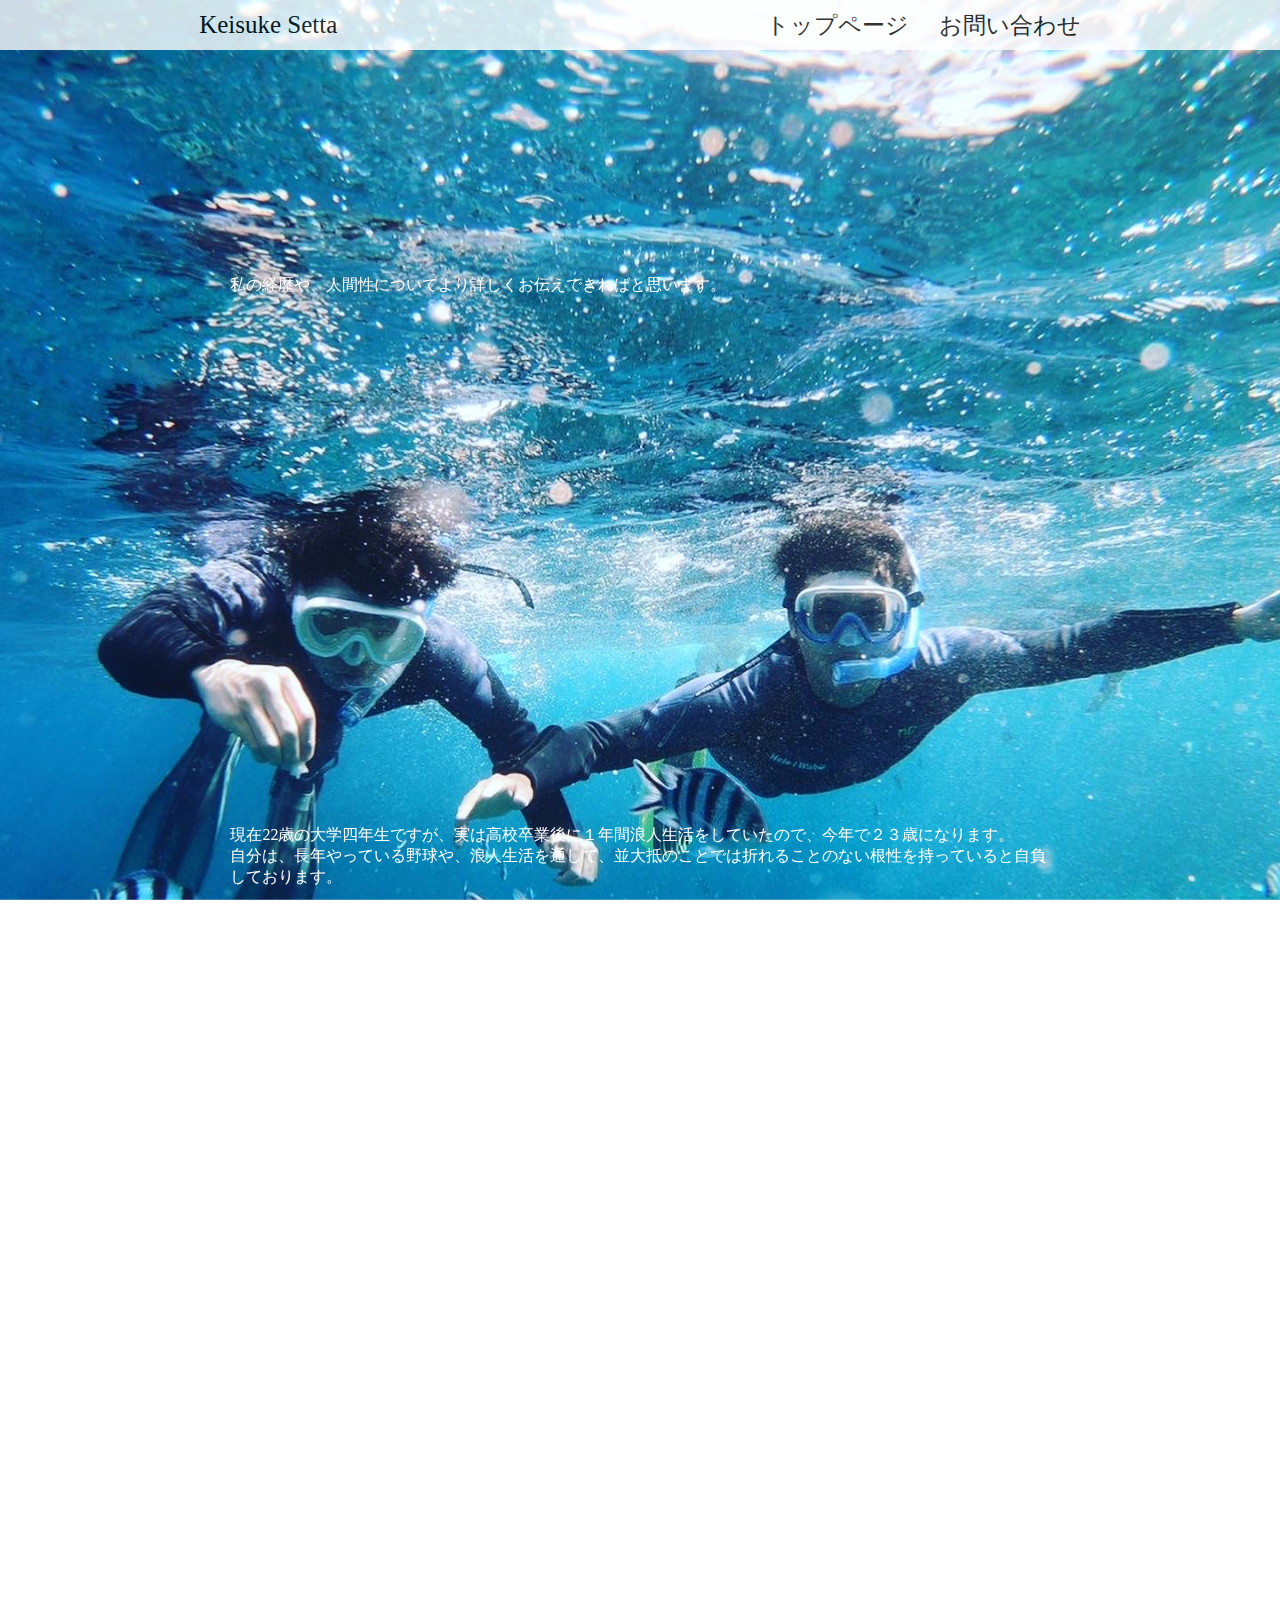
==== about.html @ 3afee142 ":tada:" ====
<!DOCTYPE html>
<html lang="ja">
<head>
  <meta charset="UTF-8">
  <meta http-equiv="X-UA-Compatible" content="IE=edge">
  <meta name="viewport" content="width=device-width, initial-scale=1.0">
  <title>Portfolio</title>
  <link rel="stylesheet" href="style.css">
  <link href="/your-path-to-fontawesome/css/style.css" rel="stylesheet">
 <script src="https://ajax.googleapis.com/ajax/libs/jquery/3.2.1/jquery.min.js"></script>
 <script src="script.js"></script>
  
</script>
</head>
<body>
  <!-- header -->
    <header id="top">
     <div class="header-container">
      <p class="top-title">
         Keisuke Setta </p>
      <nav> 
      <ul class="nav-list">
       
         <li>
         <a href="index.html">トップページ
         </a>
        </li>
        <li>
          <a href="contact.html">お問い合わせ</a>
        </li>
          </ul>  
        </nav> 
      </div>
  </header>
  <main>
    <div class="about-container">
      <!-- 背景画像 -->
      <div class="img-wrapper"></div>

      <div class="about-text">
        <p class="text-content">
          私の経歴や、人間性についてより詳しくお伝えできればと思います。
        </p>
      </div>
      <div class="about-text">
        <p class="text-content">
          現在22歳の大学四年生ですが、実は高校卒業後に１年間浪人生活をしていたので、今年で２３歳になります。 <br>
          自分は、長年やっている野球や、浪人生活を通して、並大抵のことでは折れることのない根性を持っていると自負しております。
        </p>
      </div>
      <div class="about-text">
        <p class="text-content">
          中学時代は1日１２時間以上の練習をする過酷な環境を乗り越え、東海地方の選抜チームにも選ばれました。 <br>
          高校時代には甲子園を目指しながら、勉強との両立を目指し、中高６年間の間、男子校に通い文武両道を貫いた学生時代を過ごしました。
        </p>
      </div>
      <div class="about-text">
        <p class="text-content">
          しかし受験には失敗し、１年間予備校に通い受験勉強に励むも、再度志望校には合格せず、合格していた大学もあったが諦めて専門学校に入学。<br>
          その２年間で英検準一級、TOEIC800点以上を取るまで英語力も磨き、大学3年生の年に海外の大学に編入を試みるも、コロナで断念せざるを得なくなり、現在の名古屋にある大学に編入することになりました。
        </p>
      </div>
      <div class="about-text">
        <p class="text-content">
          大学入学後は大学3年生までは、スターバックスやドトールコーヒーなど様々な飲食店でアルバイトをしたことで、クライアントとの円滑なコミニュケーションや、問題解決能力が身につくなどweb制作をする上でアルバイトの経験が役に立ちました。

        </p>
      </div>
      <div class="about-text">
        <p class="text-content">
          Web制作に出会ったことで、自分でホームページを制作することの楽しさに魅了されました。より多くの人とweb制作を通じて関わり、お互いにとって良い関係を長く築いて行けたら良いなと思っております。

        </p>
      </div>
      <div class="about-text">
        <p class="text-content">
          texttexttexttexttexttexttexttexttexttexttexttexttexttexttexttext <br>
          texttexttexttexttexttexttexttexttexttexttexttexttexttexttexttext <br>
          texttexttexttexttexttexttexttexttexttexttexttexttexttexttexttext
        </p>
      </div>
  </div>
  </main>
  </body>
  <script>

$(function() {
  var startPos = 0,winScrollTop = 0;
$(window).on('scroll',function(){
    winScrollTop = $(this).scrollTop();
    if (winScrollTop >= startPos) {
        $('.header-container').addClass('hide');
    } else {
        $('.header-container').removeClass('hide');
    }
    startPos = winScrollTop;
});
});
  </script>
  </html>
---- style.css ----
* {
  margin: 0;
  padding: 0;
  box-sizing: border-box;
}

html, body {
  overflow-x: hidden;
}

li {
  list-style: none;
}

a {
  text-decoration: none;
}


.header-container {
  display: flex;
  width: 100%;
  height: 50px;
  justify-content: space-around;
  align-items: center;
  background-color:#fff;
  opacity: 0.8;
  position: fixed;
  top: 0;
  z-index: 3;
  transition: all .5s ease;
}
.header-container.hide {
  transform: translateY(-100%);
}
.top-title {
  display: flex;
  justify-content: center;
  color: #000;
  font-size: 25px;
  font-family: cursive;
}
.nav-list  {
  display: flex;
  justify-content: space-between;

}
.nav-list li{
  margin-left: 30px;
  font-size: 1.8vw;
}
.nav-list a {
  color: black;
  position: relative;
  display: inline-block;
  text-decoration: none;
}

.main-wrapper {
  display: flex;
  justify-content: center;
  align-items: center;
  text-align: center;
}
.main-bg {
  height: 300px;
  background: url(img/IMG_4801.JPG);
  background-repeat: no-repeat; 
  background-position: center;
 background-size: cover;

}

.main-title {
  text-shadow: 1px 1px 4px rgba(0, 0, 0, 0.4);
 color: #fff;
letter-spacing: 0.6rem;
font-size: 30px;
font-family: cursive;
}
.sec-title {
  text-align: center;
  font-family: Georgia, 'Times New Roman', Times, serif;
 padding-top: 30px;
 position: relative;
 background: #0b0d0e;
 box-shadow: 0px 0px 0px 5px #060707;
 border: dashed 2px white;
 padding: 0.2em 0.5em;
 color: #faf4f4;
}
.sec-title:after {
  position: absolute;
  content: '';
  left: -7px;
  top: -7px;
  border-width: 0 0 15px 15px;
  border-style: solid;
  border-color: #fff #fff #484849;
  box-shadow: 1px 1px 1px rgba(0, 0, 0, 0.15);
}
/* 自己紹介 */
.about-wrapper {
  height: 650px;
  width: 100%;
  background-color: rgb(99, 170, 172);
}
.about-contents {
  height: 500px;
  display: flex;
  width: 100%;
  align-items: center;
  padding-left: 20%;
}
.about-img img{
  height: 150px;
  width: 150px;
  margin-right: 20%;
}
.text-box {
  padding: 70px;
  min-width: 300px;
}
/* about.html */
.about-container {
  height: 100%;
  width: 100%;
}
.img-wrapper{
  background-image: url(img/54FA19DD-7F37-46C6-B743-7578A0058AEA.JPG);
  width: 100%;
  background-repeat: no-repeat;
  background-size: cover;
  position: fixed;
  min-height: 100vh;
  z-index: -1;
}
.about-texts {
  margin-top: 200px;
  overflow-y: scroll;
}
.about-text {
  width: 80%;
  margin: 0 auto;
  position: relative;
  height: 550px;
  display: flex;
  justify-content: center;
}
.about-text img{
  height: 100px;
  width: 100px;
}
.text-content {
  position: absolute;
  top: 50%;
  color: #fff;
  width: 80%;
}
.about-text.zoomin.is-animated {
 animation: zoomIn 1.5s cubic-bezier(0.25, 1, 0.5, 1) 1 forwards;
}
@keyframes zoomIn {
  0% {
    transform: scale(0.8);
    opacity: 0;
  }
  100% {
    opacity: 1;
    transform: scale(1);
  }
}

/* サービス */

.canvas-container {
  position: relative;
  max-width: 600px;
  width: 80%;
  overflow: hidden;
  margin: 20px auto;
}
.btn-wrapper {
  display: flex;
  justify-content: center;
}
.btn-wrapper button {
font-size: 2.5vw;
padding: 10px;
color: #fff;
background-color: #000;
border-top-left-radius: 50%;
border-bottom-right-radius: 50%;
}
.btn-wrapper button:hover {
opacity: 0.7;  
border-bottom-left-radius: 50%;
border-top-right-radius: 50%;
border-top-left-radius: 0;
border-bottom-right-radius: 0;
transition: ease 1s;
}
/* works */

.works-p {
  
  margin:30px 0 30px;
  position: relative;
  display: inline-block;
  padding: 0 55px;
  font-size: 2vw;
}
.p-wrapper {
  text-align: center;
}
.works-p:before, .works-p:after {
  content: '';
  position: absolute;
  top: 50%;
  display: inline-block;
  width: 45px;
  height: 2px;
  border-top: solid 1px black;
  border-bottom: solid 1px black;
}

.works-p:before {
  left:0;
}
.works-p:after {
  right: 0;
}
.works-contents {
  width: 100%;
  max-width: 900px;
  margin: 0 auto;
  display: flex;
  flex-wrap: wrap;
  justify-content: center;
} 

.works-content {
  width: 80%;
  display: flex;
  text-align: center;
  align-items: center;
  opacity: 0;
  transition: 1s ease;
  padding-bottom: 50px;
}
.works-content:nth-child(odd) {
  transform: translateX(-150%);
}
.works-content:nth-child(odd) a {
 margin-right: 2vw;
}
.works-content:nth-child(even) {
  transform: translateX(150%);
}
.works-content:nth-child(even) a {
  margin-left: 2vw;
}

.works-content.fadein {
  opacity: 1;
  transform: translateX(0);
}
 .works-contents img {
  width: 100%;
  border: 1mm ridge rgba(35, 34, 70, 0.6);
  height: 100%;
  object-fit: cover;
  object-position: top;
}
.works-text {
  width: 100%;
  font-size: 1.5vw;
  height: 100%;
  padding: 0.4em 0.5em;/*文字の上下 左右の余白*/
  color: #494949;/*文字色*/
  background: #f4f4f4;/*背景色*/
  /* border-left: solid 5px #7db4e6;左線 */
  border-bottom: solid 3px #d7d7d7;/*下線*/
}

.works-contents img:hover{
opacity: 0.7;
} 

/* お問合せ */
.contact-top {
  text-align: center;
  margin-top: 30px;
  border-bottom: 1px solid #000;
}
.contact-container {
  width: 80%;
  height: 450px;
  border: 1px solid #000;
  margin: 0 auto;
  margin-top: 50px;
  text-align: center;
}
.contact-title {
  font-weight: bold;
  font-size: 30px;
}
.contact-form {
  border: 1px solid #000;
  height: 300px;
  justify-content: space-around;
  display: inline-block;
  padding: 30px;
}

.footer-container {
  background-color: rgb(99, 170, 172);
  padding: 10px 0 40px;
}

.nav-list a:hover {
  border-bottom: 1px solid black;
}
.footer-nav {
  text-align: center;
  display: block;
}
/* confirm.php */

.confirm-box{
  text-align: center;
  padding-top: 150px;
}
@media screen and (max-width:600){
  .main-title {
    font-size: 1.4rem;
    padding: 4rem 0;
  }
}
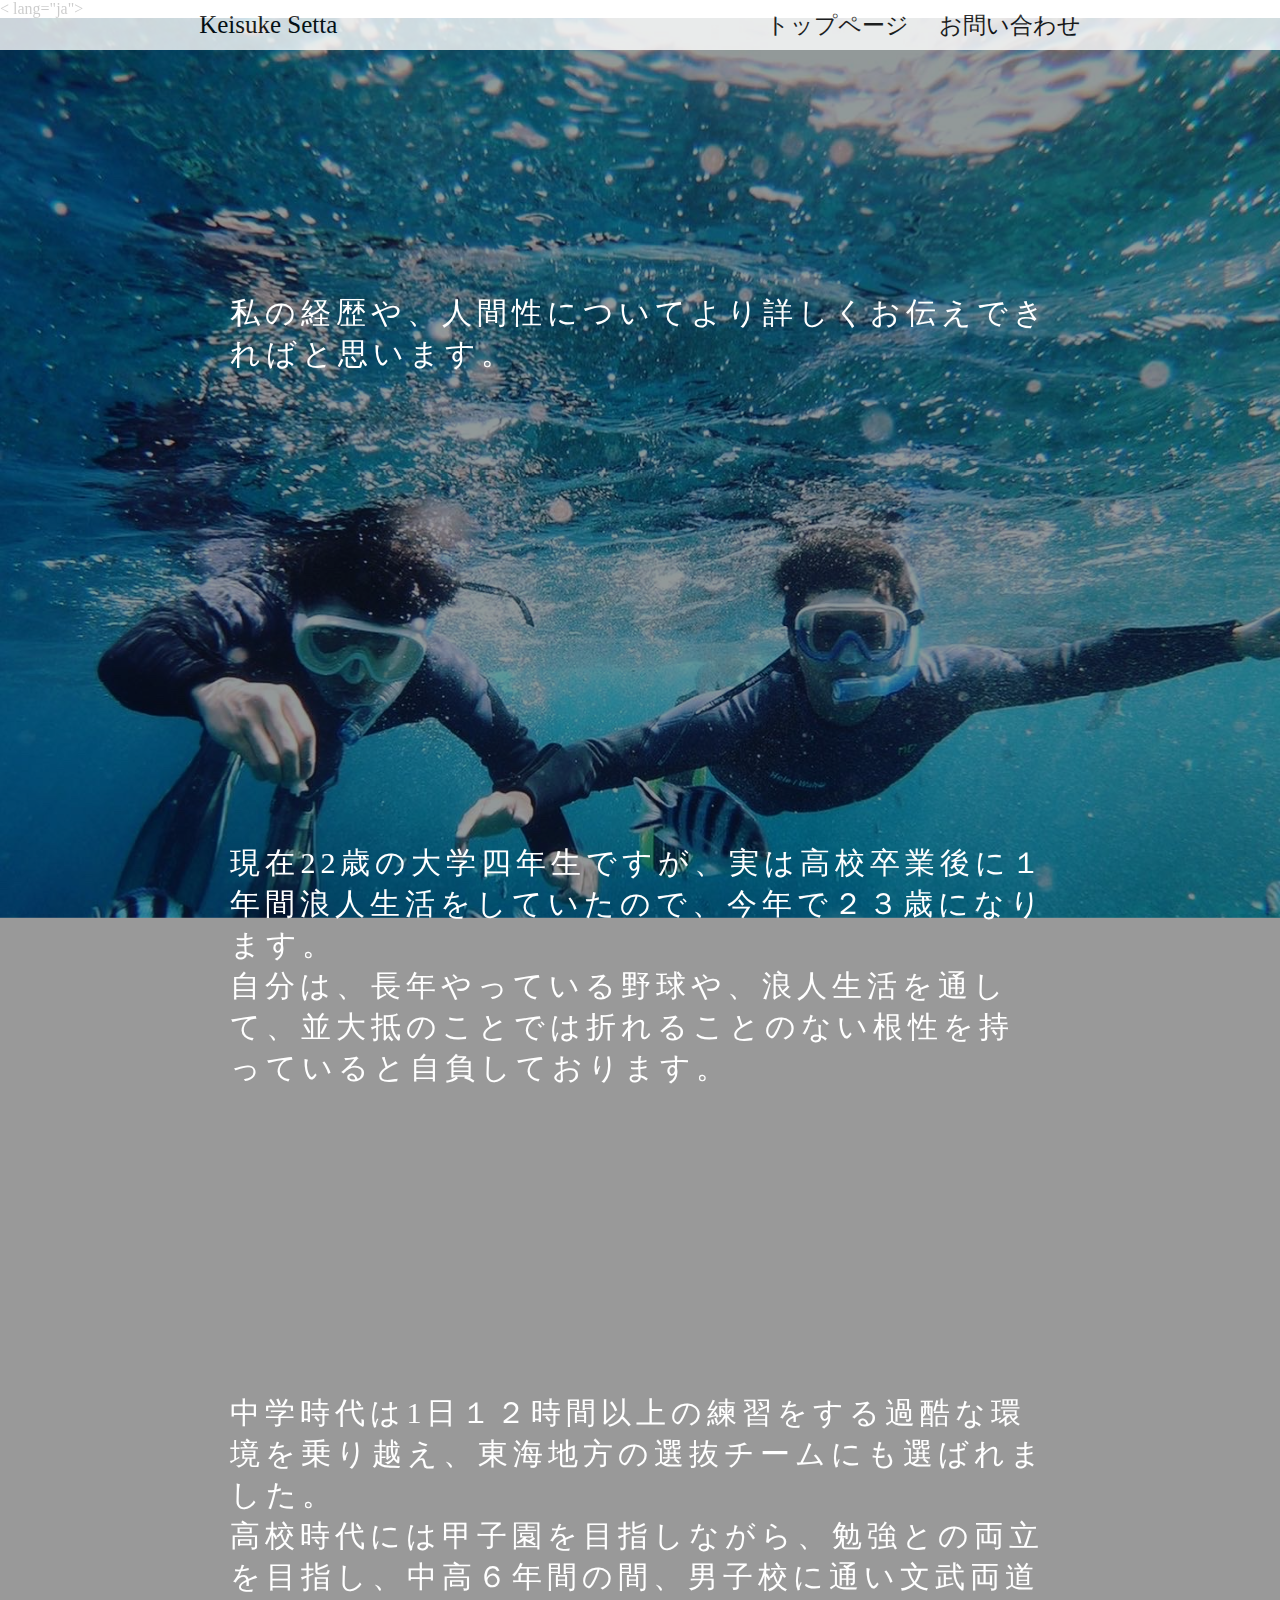
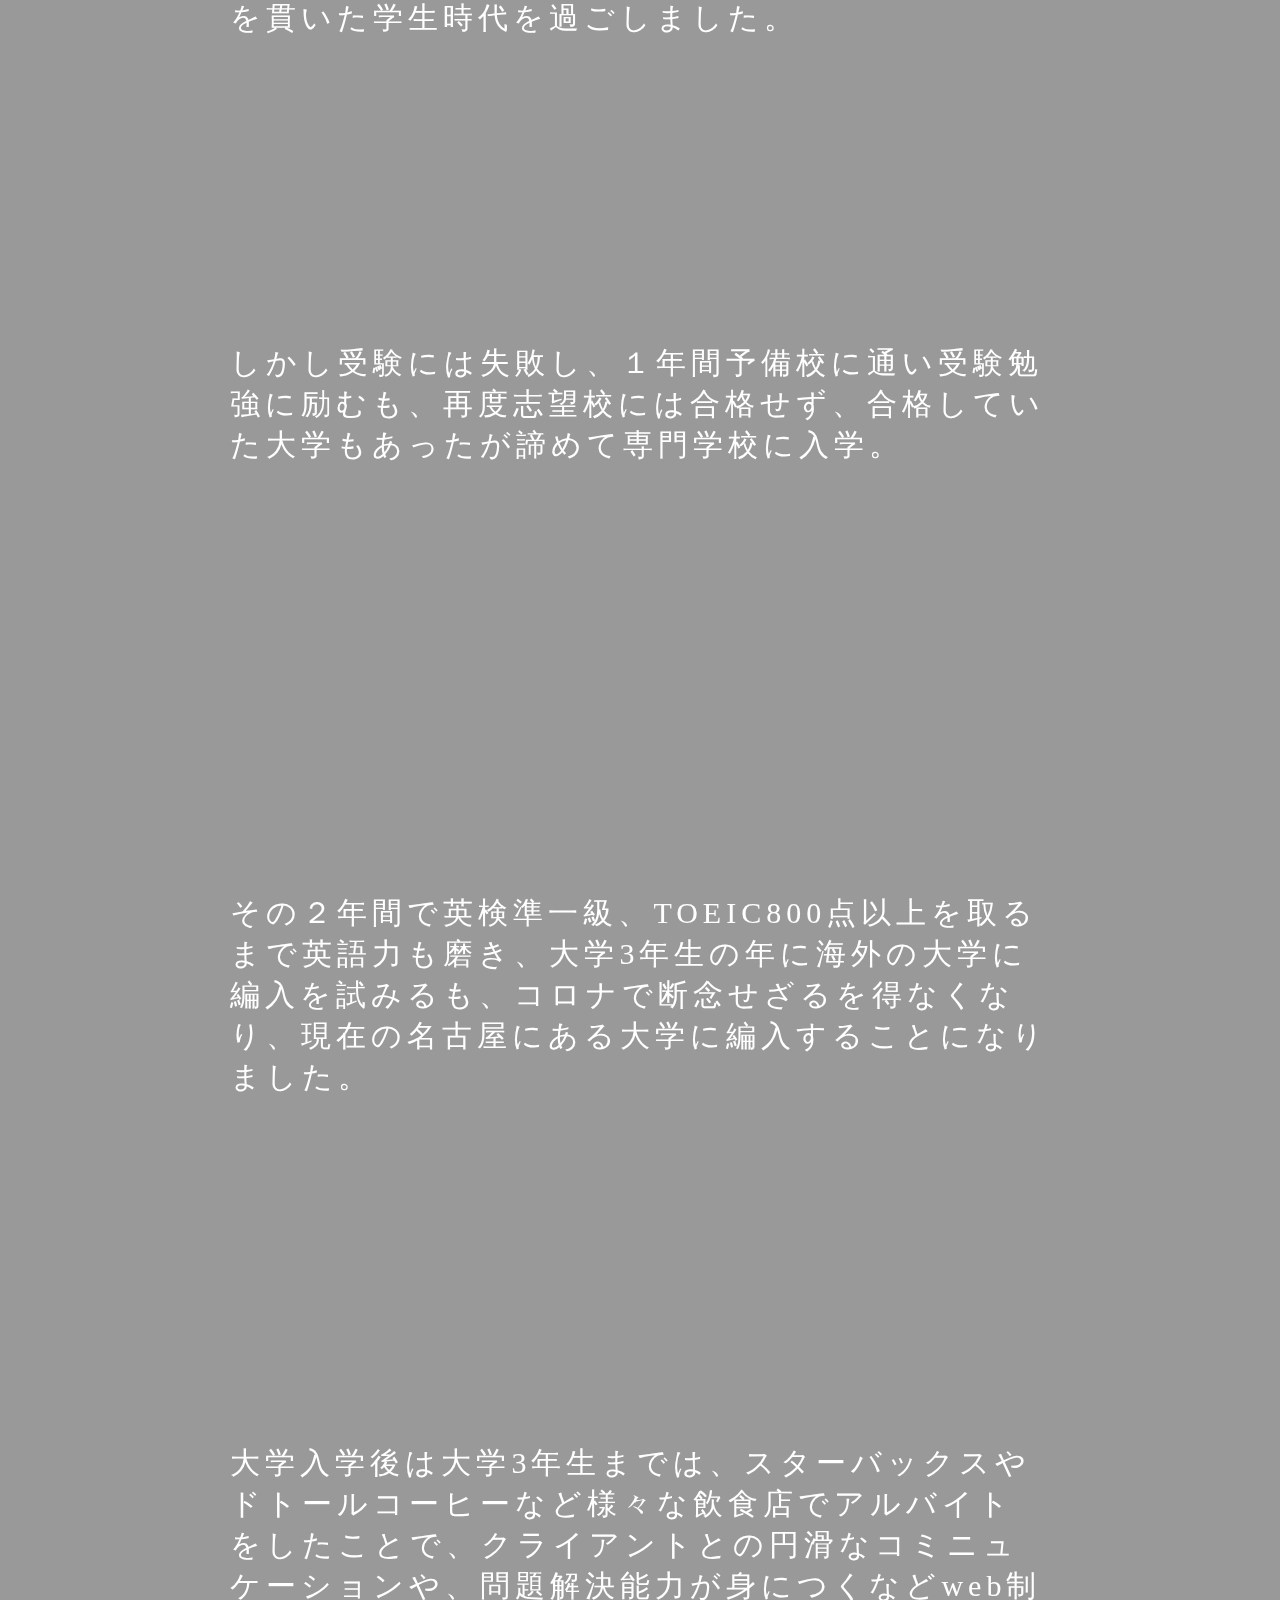
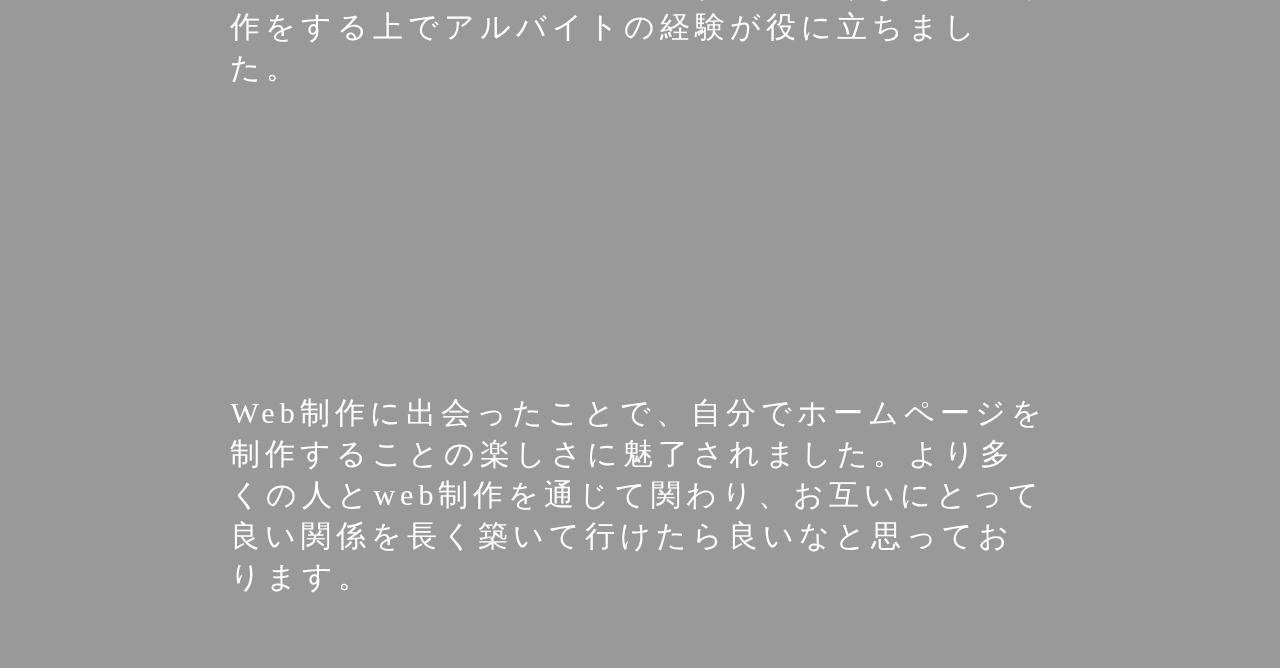
==== commit c5a860a7: "update" ====
--- a/about.html
+++ b/about.html
@@ -1,5 +1,5 @@
 <!DOCTYPE html>
-<html lang="ja">
+< lang="ja">
 <head>
   <meta charset="UTF-8">
   <meta http-equiv="X-UA-Compatible" content="IE=edge">
@@ -34,6 +34,7 @@
   </header>
   <main>
     <div class="about-container">
+      <div class="filter">
       <!-- 背景画像 -->
       <div class="img-wrapper"></div>
 
@@ -44,7 +45,8 @@
       </div>
       <div class="about-text">
         <p class="text-content">
-          現在22歳の大学四年生ですが、実は高校卒業後に１年間浪人生活をしていたので、今年で２３歳になります。 <br>
+          現在22歳の大学四年生ですが、実は高校卒業後に１年間浪人生活をしていたので、今年で２３歳になります。<br>
+
           自分は、長年やっている野球や、浪人生活を通して、並大抵のことでは折れることのない根性を持っていると自負しております。
         </p>
       </div>
@@ -57,29 +59,25 @@
       <div class="about-text">
         <p class="text-content">
           しかし受験には失敗し、１年間予備校に通い受験勉強に励むも、再度志望校には合格せず、合格していた大学もあったが諦めて専門学校に入学。<br>
+        </p>
+      </div>
+      <div class="about-text">
+        <p class="text-content">
           その２年間で英検準一級、TOEIC800点以上を取るまで英語力も磨き、大学3年生の年に海外の大学に編入を試みるも、コロナで断念せざるを得なくなり、現在の名古屋にある大学に編入することになりました。
         </p>
       </div>
       <div class="about-text">
         <p class="text-content">
           大学入学後は大学3年生までは、スターバックスやドトールコーヒーなど様々な飲食店でアルバイトをしたことで、クライアントとの円滑なコミニュケーションや、問題解決能力が身につくなどweb制作をする上でアルバイトの経験が役に立ちました。
-
         </p>
       </div>
       <div class="about-text">
         <p class="text-content">
-          Web制作に出会ったことで、自分でホームページを制作することの楽しさに魅了されました。より多くの人とweb制作を通じて関わり、お互いにとって良い関係を長く築いて行けたら良いなと思っております。
-
-        </p>
-      </div>
-      <div class="about-text">
-        <p class="text-content">
-          texttexttexttexttexttexttexttexttexttexttexttexttexttexttexttext <br>
-          texttexttexttexttexttexttexttexttexttexttexttexttexttexttexttext <br>
-          texttexttexttexttexttexttexttexttexttexttexttexttexttexttexttext
+          Web制作に出会ったことで、自分でホームページを制作することの楽しさに魅了されました。より多くの人とweb制作を通じて関わり、お互いにとって良い関係を長く築いて行けたら良いなと思っております。         
         </p>
       </div>
   </div>
+</div>
   </main>
   </body>
   <script>
--- a/style.css
+++ b/style.css
@@ -1,8 +1,44 @@
+*,
+*:before,
+*:after {
+  -webkit-box-sizing: inherit;
+  box-sizing: inherit;
+}
+
+html {
+  -webkit-box-sizing: border-box;
+  box-sizing: border-box;
+}
+
+.btn,
+a.btn,
+button.btn {
+  font-size: 16px;
+  font-weight: 700;
+  line-height: 1.5;
+  position: relative;
+  display: inline-block;
+  padding: 1rem 4rem;
+  cursor: pointer;
+  -webkit-user-select: none;
+  -moz-user-select: none;
+  -ms-user-select: none;
+  user-select: none;
+  -webkit-transition: all 0.3s;
+  transition: all 0.3s;
+  text-align: center;
+  vertical-align: middle;
+  text-decoration: none;
+  letter-spacing: 0.1em;
+  color: #212529;
+  border-radius: 50%;
+}
 * {
   margin: 0;
   padding: 0;
   box-sizing: border-box;
 }
+
 
 html, body {
   overflow-x: hidden;
@@ -110,18 +146,29 @@
   display: flex;
   width: 100%;
   align-items: center;
-  padding-left: 20%;
+  padding-left: 15%;
 }
 .about-img img{
-  height: 150px;
-  width: 150px;
-  margin-right: 20%;
+  height: 200px;
+  width: 200px;
+  margin-right: 10%;
+}
+.icon-content img{
+  width: 50px;
+  height: 50px;
+  margin-top: 30px;
+  
 }
 .text-box {
-  padding: 70px;
+  padding: 50px;
   min-width: 300px;
 }
 /* about.html */
+.filter {
+  width: 100%;
+  height: 100%;
+  background-color: rgba(0, 0, 0, 0.4);
+}
 .about-container {
   height: 100%;
   width: 100%;
@@ -154,6 +201,8 @@
 .text-content {
   position: absolute;
   top: 50%;
+  font-size: 30px;
+  letter-spacing: 5px;
   color: #fff;
   width: 80%;
 }
@@ -172,7 +221,6 @@
 }
 
 /* サービス */
-
 .canvas-container {
   position: relative;
   max-width: 600px;
@@ -180,25 +228,94 @@
   overflow: hidden;
   margin: 20px auto;
 }
-.btn-wrapper {
-  display: flex;
+.btn-container {
+  text-align: center;
+}
+a.btn-flat {
+  overflow: hidden;
+  padding: 1.5rem 6rem;
+  color: #fff;
+  border-radius: 50px;
+  background: #000;
+}
+
+a.btn-flat span {
+  position: relative;
+  z-index: 1;
+}
+
+a.btn-flat:before {
+  position: absolute;
+  top: 0;
+  left: calc(-100% + 20px);
+
+  width: 100%;
+  height: 100%;
+
+  content: '';
+  -webkit-transition: all .5s ease-in-out;
+  transition: all .5s ease-in-out;
+  -webkit-transform: translateX(0) translateY(0);
+  transform: translateX(0) translateY(0);
+  background: rgb(103, 177, 137);
+}
+
+a.btn-flat:after {
+  position: absolute;
+  top: 0;
+  right: calc(-100% + 20px);
+
+  width: 100%;
+  height: 100%;
+
+  content: '';
+  -webkit-transition: all .5s ease-in-out;
+  transition: all .5s ease-in-out;
+  -webkit-transform: translateX(0) translateY(0);
+  transform: translateX(0) translateY(0);
+
+  background: rgb(148, 210, 176);
+}
+
+a.btn-flat:hover:before {
+  -webkit-transform: translateX(50%) translateY(0);
+  transform: translateX(50%) translateY(0);
+}
+
+a.btn-flat:hover:after {
+  -webkit-transform: translateX(-50%) translateY(0);
+  transform: translateX(-50%) translateY(0);
+}
+#service .btn-container {
+  margin-bottom: 50px;
+}
+/* service.html */
+.service-wrapper {
+  height: 550px;
+  width: 100%;
+}
+.service-content {
+  height: 50%;
+  display: flex;
+  text-align: left;
+  align-items: center;
   justify-content: center;
 }
-.btn-wrapper button {
-font-size: 2.5vw;
-padding: 10px;
-color: #fff;
-background-color: #000;
-border-top-left-radius: 50%;
-border-bottom-right-radius: 50%;
-}
-.btn-wrapper button:hover {
-opacity: 0.7;  
-border-bottom-left-radius: 50%;
-border-top-right-radius: 50%;
-border-top-left-radius: 0;
-border-bottom-right-radius: 0;
-transition: ease 1s;
+.service-icon {
+  text-align: center;
+}
+.service-icon  img{
+  height: 70px;
+  width: 70px;
+  margin-right: 5%;
+}
+.service-icon p{
+  font-size: 25px;
+  font-weight: bold;
+  font-family: 'Courier New', Courier, monospace;
+}
+.service-text {
+  width: 40%;
 }
 /* works */
 
@@ -279,8 +396,12 @@
   padding: 0.4em 0.5em;/*文字の上下 左右の余白*/
   color: #494949;/*文字色*/
   background: #f4f4f4;/*背景色*/
-  /* border-left: solid 5px #7db4e6;左線 */
   border-bottom: solid 3px #d7d7d7;/*下線*/
+}
+.works-text p {
+  padding-top: 30%;
+  text-align: left;
+  line-height: 20px;
 }
 
 .works-contents img:hover{
@@ -296,7 +417,6 @@
 .contact-container {
   width: 80%;
   height: 450px;
-  border: 1px solid #000;
   margin: 0 auto;
   margin-top: 50px;
   text-align: center;
@@ -306,11 +426,19 @@
   font-size: 30px;
 }
 .contact-form {
-  border: 1px solid #000;
-  height: 300px;
+  height: 400px;
+  text-align: left;
   justify-content: space-around;
   display: inline-block;
-  padding: 30px;
+  padding-top: 30px;
+
+}
+.contact-form button {
+  margin-top: 100px;
+  margin-left: 50%;
+}
+.contact-form .box {
+  margin-left: 20px;
 }
 
 .footer-container {
@@ -325,7 +453,7 @@
   text-align: center;
   display: block;
 }
-/* confirm.php */
+/* conform.php */
 
 .confirm-box{
   text-align: center;
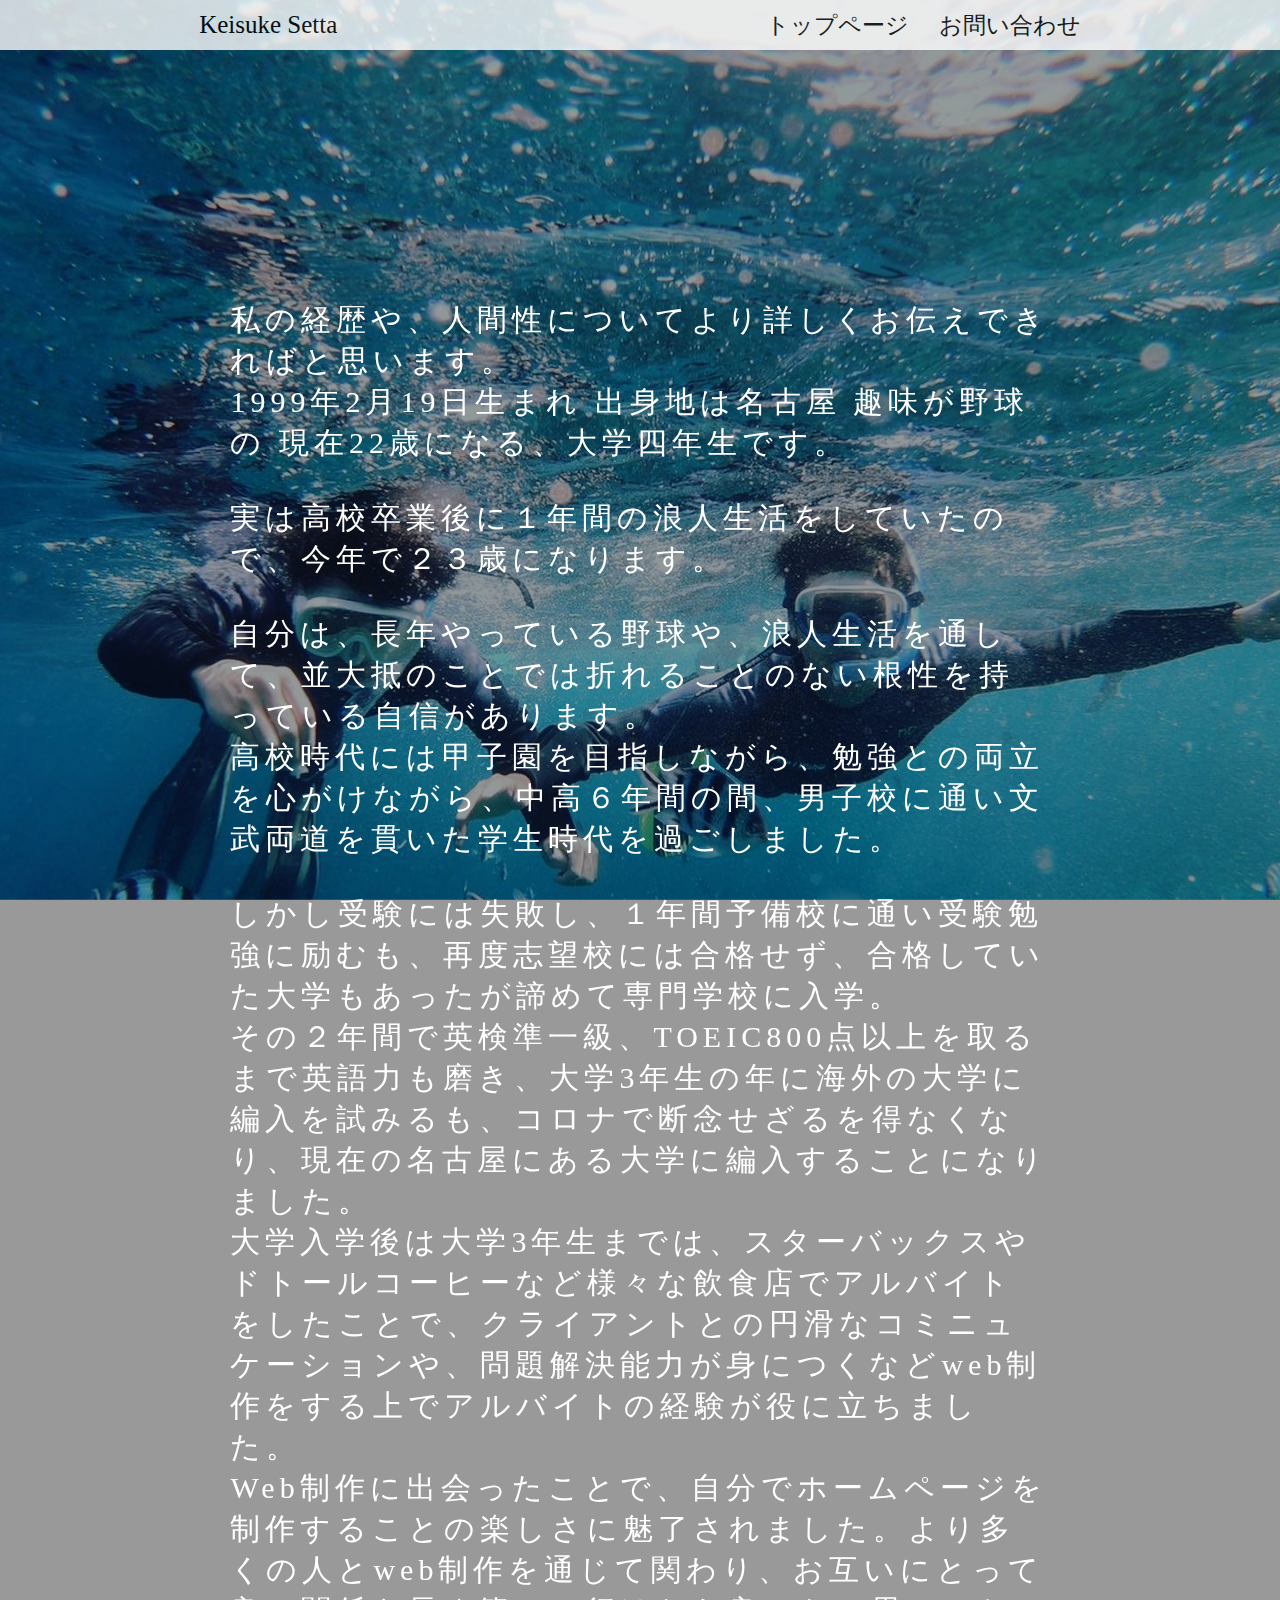
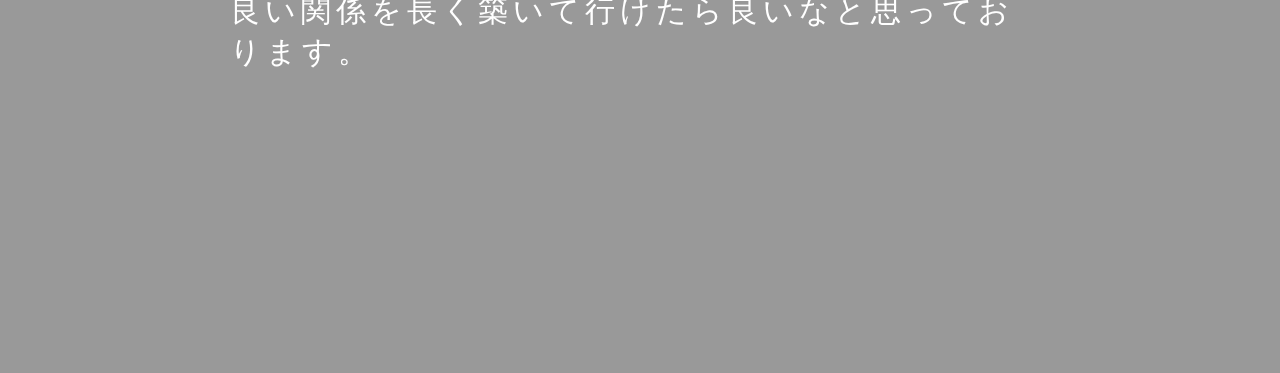
==== commit a40ece7f: "update" ====
--- a/about.html
+++ b/about.html
@@ -1,5 +1,5 @@
 <!DOCTYPE html>
-< lang="ja">
+ <lang="ja">
 <head>
   <meta charset="UTF-8">
   <meta http-equiv="X-UA-Compatible" content="IE=edge">
@@ -33,11 +33,32 @@
       </div>
   </header>
   <main>
+    <div id="navArea">
+
+      <nav class="inner-nav">
+        <div class="inner">
+          <ul>
+            <li><a href="#">トップへ</a></li>
+            <li><a href="#">サービス</a></li>
+            <li><a href="#">お問合せ</a></li>
+          </ul>
+        </div>
+      </nav>
+    
+      <div class="toggle_btn">
+        <span></span>
+        <span></span>
+        <span></span>
+      </div>
+    
+      <div id="mask"></div>
+    
+    </div>
     <div class="about-container">
       <div class="filter">
       <!-- 背景画像 -->
       <div class="img-wrapper"></div>
-
+   <div class="text-container">
       <div class="about-text">
         <p class="text-content">
           私の経歴や、人間性についてより詳しくお伝えできればと思います。
@@ -45,15 +66,18 @@
       </div>
       <div class="about-text">
         <p class="text-content">
-          現在22歳の大学四年生ですが、実は高校卒業後に１年間浪人生活をしていたので、今年で２３歳になります。<br>
-
-          自分は、長年やっている野球や、浪人生活を通して、並大抵のことでは折れることのない根性を持っていると自負しております。
+          1999年2月19日生まれ
+          出身地は名古屋
+          趣味が野球の
+          現在22歳になる、大学四年生です。
+          <br><br>
+          実は高校卒業後に１年間の浪人生活をしていたので、今年で２３歳になります。<br><br>
+          自分は、長年やっている野球や、浪人生活を通して、並大抵のことでは折れることのない根性を持っている自信があります。<br>
         </p>
       </div>
       <div class="about-text">
         <p class="text-content">
-          中学時代は1日１２時間以上の練習をする過酷な環境を乗り越え、東海地方の選抜チームにも選ばれました。 <br>
-          高校時代には甲子園を目指しながら、勉強との両立を目指し、中高６年間の間、男子校に通い文武両道を貫いた学生時代を過ごしました。
+          高校時代には甲子園を目指しながら、勉強との両立を心がけながら、中高６年間の間、男子校に通い文武両道を貫いた学生時代を過ごしました。<br><br>
         </p>
       </div>
       <div class="about-text">
@@ -76,6 +100,7 @@
           Web制作に出会ったことで、自分でホームページを制作することの楽しさに魅了されました。より多くの人とweb制作を通じて関わり、お互いにとって良い関係を長く築いて行けたら良いなと思っております。         
         </p>
       </div>
+    </div>
   </div>
 </div>
   </main>
--- a/style.css
+++ b/style.css
@@ -10,29 +10,146 @@
   box-sizing: border-box;
 }
 
-.btn,
-a.btn,
-button.btn {
-  font-size: 16px;
-  font-weight: 700;
-  line-height: 1.5;
+/*============
+nav
+=============*/
+.inner-nav{
+  display: block;
+  position: fixed;
+  top: 0;
+  left: -1000px;
+  bottom: 0;
+  width: 1000px;
+  background: #0a2754;
+  overflow-x: hidden;
+  overflow-y: auto;
+  -webkit-overflow-scrolling: touch;
+  transition: all 1s;
+  z-index: 3;
+  opacity: 0;
+}
+.open#navArea .inner-nav {
+  left: 0;
+  opacity: 0.9;
+}
+.inner-nav .inner {
+  padding: 25px;
+}
+.inner-nav .inner ul {
+  list-style: none;
+  margin: 0;
+  padding: 0;
+}
+.inner-nav .inner ul li {
   position: relative;
-  display: inline-block;
-  padding: 1rem 4rem;
+  margin: 0;
+  border-bottom: 1px solid #333;
+}
+.inner-nav .inner ul li a {
+  display: block;
+  color: rgb(255, 255, 255);
+  font-size: 14px;
+  padding: 1em;
+  text-decoration: none;
+  transition-duration: 0.2s;
+}
+.inner-nav .inner ul li a:hover {
+  background: #87cfe0;
+}
+
+/*============
+.toggle_btn
+=============*/
+.toggle_btn {
+  display: block;
+  position: fixed;
+  top: 30px;
+  right: 30px;
+  width: 30px;
+  height: 30px;
+  transition: all .5s;
   cursor: pointer;
-  -webkit-user-select: none;
-  -moz-user-select: none;
-  -ms-user-select: none;
-  user-select: none;
-  -webkit-transition: all 0.3s;
-  transition: all 0.3s;
-  text-align: center;
-  vertical-align: middle;
-  text-decoration: none;
-  letter-spacing: 0.1em;
-  color: #212529;
-  border-radius: 50%;
-}
+  z-index: 3;
+}
+.toggle_btn span {
+  display: block;
+  position: absolute;
+  left: 0;
+  width: 30px;
+  height: 2px;
+  background-color: #fff;
+  border-radius: 4px;
+  transition: all .8s;
+  border-bottom: 0.3px solid black;
+}
+.toggle_btn span:nth-child(1) {
+  top: 4px;
+}
+.toggle_btn span:nth-child(2) {
+  top: 14px;
+}
+.toggle_btn span:nth-child(3) {
+  bottom: 4px;
+}
+.open .toggle_btn span {
+  background-color: #fff;
+}
+.open .toggle_btn span:nth-child(1) {
+  -webkit-transform: translateY(10px) rotate(-315deg);
+  transform: translateY(10px) rotate(-315deg);
+}
+.open .toggle_btn span:nth-child(2) {
+  opacity: 0;
+  transition: 0.1s;
+}
+.open .toggle_btn span:nth-child(3) {
+  -webkit-transform: translateY(-10px) rotate(315deg);
+  transform: translateY(-10px) rotate(315deg);
+}
+/*============
+#mask
+=============*/
+#mask {
+  display: none;
+  transition: all .5s;
+}
+.open #mask {
+  display: block;
+  position: fixed;
+  top: 0;
+  left: 0;
+  width: 100%;
+  height: 100%;
+  background: #000;
+  opacity: .8;
+  z-index: 2;
+  cursor: pointer;
+}
+.btn{
+  width: 200px;
+  height: 50px;
+  text-align: center;
+  border:2px solid #333333;
+  color: #333333;
+  cursor: pointer;
+  transition: 0.5s;
+  padding: 10px 30px;
+  display: inline-block;
+  background-color: #fff;
+  box-shadow: 5px 5px #bbbbbb;
+}
+.btn:active {
+  background-color: #dddddd;
+  transform: translate(5px,5px);
+  box-shadow: 0 0 #bbbbbb;
+}
+.btn span {
+  font-size: 20px;
+}
+.btn-container {
+  justify-content: center;
+}
+
 * {
   margin: 0;
   padding: 0;
@@ -139,14 +256,14 @@
 .about-wrapper {
   height: 650px;
   width: 100%;
-  background-color: rgb(99, 170, 172);
+  background-color: #0a2754;
 }
 .about-contents {
   height: 500px;
   display: flex;
   width: 100%;
   align-items: center;
-  padding-left: 15%;
+  padding-left: 20%;
 }
 .about-img img{
   height: 200px;
@@ -160,8 +277,10 @@
   
 }
 .text-box {
-  padding: 50px;
-  min-width: 300px;
+  padding: 30px 50px 50px 10vw;
+  min-width: 350px;
+  max-width: 700px;
+  color: #bbbbbb;
 }
 /* about.html */
 .filter {
@@ -182,6 +301,9 @@
   min-height: 100vh;
   z-index: -1;
 }
+.text-container {
+  padding: 300px 0;
+}
 .about-texts {
   margin-top: 200px;
   overflow-y: scroll;
@@ -189,8 +311,6 @@
 .about-text {
   width: 80%;
   margin: 0 auto;
-  position: relative;
-  height: 550px;
   display: flex;
   justify-content: center;
 }
@@ -199,8 +319,6 @@
   width: 100px;
 }
 .text-content {
-  position: absolute;
-  top: 50%;
   font-size: 30px;
   letter-spacing: 5px;
   color: #fff;
@@ -231,64 +349,12 @@
 .btn-container {
   text-align: center;
 }
-a.btn-flat {
-  overflow: hidden;
-  padding: 1.5rem 6rem;
-  color: #fff;
-  border-radius: 50px;
-  background: #000;
-}
-
-a.btn-flat span {
-  position: relative;
-  z-index: 1;
-}
-
-a.btn-flat:before {
-  position: absolute;
-  top: 0;
-  left: calc(-100% + 20px);
-
-  width: 100%;
-  height: 100%;
-
-  content: '';
-  -webkit-transition: all .5s ease-in-out;
-  transition: all .5s ease-in-out;
-  -webkit-transform: translateX(0) translateY(0);
-  transform: translateX(0) translateY(0);
-  background: rgb(103, 177, 137);
-}
-
-a.btn-flat:after {
-  position: absolute;
-  top: 0;
-  right: calc(-100% + 20px);
-
-  width: 100%;
-  height: 100%;
-
-  content: '';
-  -webkit-transition: all .5s ease-in-out;
-  transition: all .5s ease-in-out;
-  -webkit-transform: translateX(0) translateY(0);
-  transform: translateX(0) translateY(0);
-
-  background: rgb(148, 210, 176);
-}
-
-a.btn-flat:hover:before {
-  -webkit-transform: translateX(50%) translateY(0);
-  transform: translateX(50%) translateY(0);
-}
-
-a.btn-flat:hover:after {
-  -webkit-transform: translateX(-50%) translateY(0);
-  transform: translateX(-50%) translateY(0);
-}
+
 #service .btn-container {
-  margin-bottom: 50px;
-}
+  margin-bottom: 20px;
+} 
+
+
 /* service.html */
 .service-wrapper {
   height: 550px;
@@ -329,6 +395,8 @@
 }
 .p-wrapper {
   text-align: center;
+  background-color: #0a2754;
+  color: #fff;
 }
 .works-p:before, .works-p:after {
   content: '';
@@ -337,8 +405,8 @@
   display: inline-block;
   width: 45px;
   height: 2px;
-  border-top: solid 1px black;
-  border-bottom: solid 1px black;
+  border-top: solid 1px #87cfe0 ;
+  border-bottom: solid 1px #87cfe0;
 }
 
 .works-p:before {
@@ -349,11 +417,11 @@
 }
 .works-contents {
   width: 100%;
-  max-width: 900px;
   margin: 0 auto;
   display: flex;
   flex-wrap: wrap;
   justify-content: center;
+  background-color: #0a2754;
 } 
 
 .works-content {
@@ -378,7 +446,7 @@
   margin-left: 2vw;
 }
 
-.works-content.fadein {
+.works-content.fadeIn {
   opacity: 1;
   transform: translateX(0);
 }
@@ -391,17 +459,20 @@
 }
 .works-text {
   width: 100%;
-  font-size: 1.5vw;
   height: 100%;
-  padding: 0.4em 0.5em;/*文字の上下 左右の余白*/
-  color: #494949;/*文字色*/
-  background: #f4f4f4;/*背景色*/
-  border-bottom: solid 3px #d7d7d7;/*下線*/
+  padding: 0.4em 0.5em;
+  color: #fff;
+  background-color: #87cfe0;
 }
 .works-text p {
   padding-top: 30%;
+  font-size: 2vw;
   text-align: left;
   line-height: 20px;
+  letter-spacing: 2px;
+  text-decoration: underline;
+  text-decoration-color: #000;
+
 }
 
 .works-contents img:hover{
@@ -431,14 +502,24 @@
   justify-content: space-around;
   display: inline-block;
   padding-top: 30px;
-
-}
-.contact-form button {
-  margin-top: 100px;
-  margin-left: 50%;
-}
+}
+.contact-form div {
+  font-size: 3vw;
+  margin-top: 8px;
+}
+
+.contact-form label {
+  display: inline-block;
+  width: 100%;
+}
+
 .contact-form .box {
-  margin-left: 20px;
+  display: inline-block;
+  width: 100%;
+}
+
+.button-container {
+  text-align: center;
 }
 
 .footer-container {
@@ -459,9 +540,26 @@
   text-align: center;
   padding-top: 150px;
 }
-@media screen and (max-width:600){
+/* レスポンシブ対応 */
+@media screen and (max-width:800px){
   .main-title {
     font-size: 1.4rem;
     padding: 4rem 0;
   }
-}+  .header-container{
+    display: none;
+  }
+  .about-contents {
+    flex-direction: column;
+    padding-top: 50px;
+    padding-left: 0;
+  }
+  #navArea nav{
+    left: -300px;
+    width: 300px;
+  }
+}
+@media screen and (min-width:800px){
+  .toggle_btn {
+    display: none;
+  }}